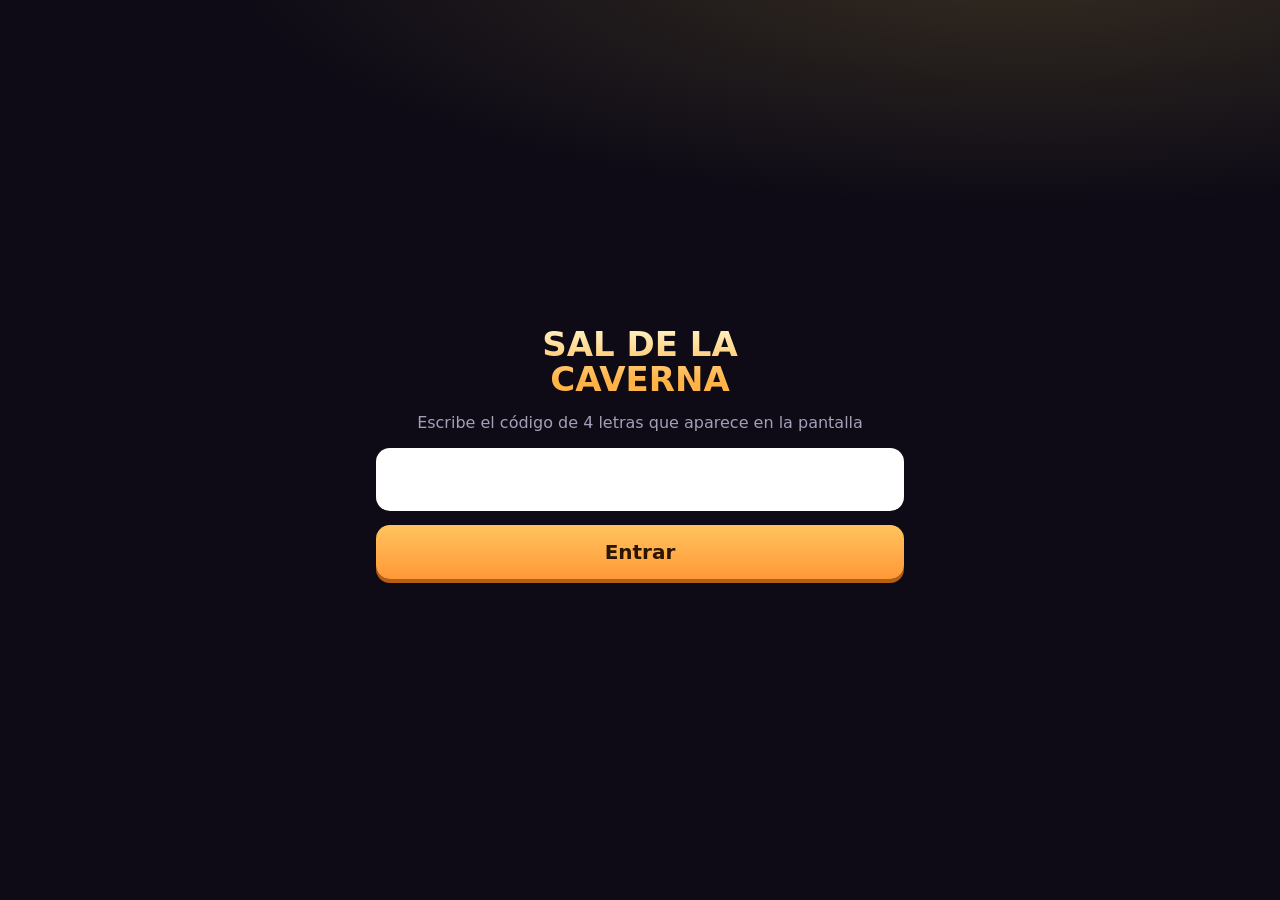
==== index.html @ 0f324c04 "Sal de la caverna: juego de repaso de Filosofía para pantalla táctil y móviles Co-Authored-By: Claud" ====
<!DOCTYPE html>
<html lang="es">
<head>
<meta charset="utf-8">
<meta name="viewport" content="width=device-width, initial-scale=1, maximum-scale=1, user-scalable=no, viewport-fit=cover">
<meta name="robots" content="noindex">
<meta name="theme-color" content="#0e0b16">
<title>Sal de la caverna</title>
<style>
:root{--bg:#0e0b16;--panel:#1d1829;--panel2:#2a2339;--ink:#f6f1e7;--dim:#a79fb8;--torch:#ffb347;--sun:#ffd95a;--ok:#3ddc84;--bad:#ff5468;--c0:#e84a5f;--c1:#3d8bfd;--c2:#f5a524;--c3:#2bb673;--tc:#555}
*{box-sizing:border-box;margin:0;padding:0;-webkit-tap-highlight-color:transparent}
html,body{height:100%}
body{background:var(--bg);color:var(--ink);font-family:system-ui,-apple-system,"Segoe UI",Roboto,Arial,sans-serif;display:flex;flex-direction:column;min-height:100vh;min-height:100dvh;user-select:none;-webkit-user-select:none;overscroll-behavior:none;
  background-image:radial-gradient(ellipse 90% 40% at 80% -5%,rgba(255,217,90,.16),transparent 70%)}
button{font:inherit;color:inherit;border:0;cursor:pointer;background:none}
#hd{display:none;align-items:center;gap:10px;padding:10px 14px;background:var(--panel);border-bottom:3px solid var(--tc);flex:none}
#hd.on{display:flex}
#hd .e{font-size:26px}
#hd .w{flex:1;min-width:0}
#hd .n{font-weight:800;font-size:16px;white-space:nowrap;overflow:hidden;text-overflow:ellipsis}
#hd .t{font-size:12px;color:var(--dim)}
#hd .p{font-weight:900;font-size:18px;color:var(--sun);font-variant-numeric:tabular-nums}
#tb{height:6px;background:var(--panel2);flex:none;visibility:hidden}
#tb i{display:block;height:100%;background:linear-gradient(90deg,var(--torch),var(--sun));transform-origin:left;width:100%}
#m{flex:1;display:flex;flex-direction:column;padding:16px;gap:12px;max-width:560px;width:100%;margin:0 auto;min-height:0;overflow-y:auto}
.c{flex:1;display:flex;flex-direction:column;align-items:center;justify-content:center;text-align:center;gap:14px}
h1{font-size:34px;font-weight:900;line-height:1.05;background:linear-gradient(180deg,#fff3c4,#ffb347 75%);-webkit-background-clip:text;background-clip:text;color:transparent}
h2{font-size:22px;line-height:1.2}
p{color:var(--dim);font-size:16px;line-height:1.4}
.xl{font-size:72px;line-height:1}
input{font:inherit;font-size:22px;padding:14px;border-radius:14px;border:0;width:100%;text-align:center;background:#fff;color:#111;user-select:text;-webkit-user-select:text}
input.code{text-transform:uppercase;letter-spacing:8px;font-weight:900;font-size:30px}
.go{background:linear-gradient(180deg,#ffc45e,#ff9838);color:#2a1500;font-weight:800;font-size:20px;padding:15px;border-radius:14px;width:100%;box-shadow:0 4px 0 #b55f10}
.go:active,.o:active,.nm:active{transform:translateY(3px);filter:brightness(1.15)}
.lnk{color:var(--dim);font-size:14px;text-decoration:underline;padding:8px}
.names{display:grid;grid-template-columns:1fr 1fr;gap:8px;width:100%}
.nm{background:var(--panel2);border-radius:12px;padding:14px 8px;font-size:18px;font-weight:700}
.q{font-size:18px;font-weight:700;line-height:1.3;background:var(--panel);border-radius:14px;padding:12px 14px}
.os{flex:1;display:grid;gap:10px;grid-template-columns:1fr;align-content:stretch;min-height:0}
.os.two{grid-template-columns:1fr 1fr}
.o{background:var(--oc);border-radius:16px;padding:12px 14px;font-size:17px;font-weight:800;line-height:1.2;display:flex;align-items:center;gap:10px;text-align:left;min-height:64px;box-shadow:0 4px 0 rgba(0,0,0,.35)}
.o .s{font-size:22px;width:26px;text-align:center;flex:none}
.os.two .o{flex-direction:column;justify-content:center;text-align:center;font-size:22px}
.os.two .o .s{font-size:48px;width:auto}
.res{border-radius:18px;padding:22px 16px;width:100%;font-weight:800}
.res.ok{background:#12492d;border:2px solid var(--ok)}
.res.ko{background:#4a1722;border:2px solid var(--bad)}
.res.nu{background:var(--panel);border:2px solid var(--panel2)}
.res .b{font-size:44px;line-height:1.1}
.res small{display:block;font-weight:500;color:var(--ink);opacity:.85;font-size:15px;margin-top:8px;line-height:1.35}
.clue{background:var(--panel);border-radius:12px 12px 12px 2px;padding:9px 12px;font-size:15px;line-height:1.3;text-align:left;width:100%}
.clue b{color:var(--torch);margin-right:6px}
.grid{display:grid;grid-template-columns:1fr 1fr 1fr;gap:7px;width:100%}
.grid .nm{font-size:14px;padding:12px 2px}
.nm.sel{background:var(--torch);color:#2a1500}
.sc{width:100%;display:flex;flex-direction:column;gap:7px}
.sc div{display:flex;align-items:center;gap:10px;background:var(--panel);border-radius:12px;padding:10px 14px;font-weight:800;font-size:17px;border-left:6px solid var(--tc)}
.sc div.me{background:var(--panel2);outline:2px solid var(--sun)}
.sc span{flex:1;text-align:left}
.tb{width:100%;text-align:left;font-size:15px;font-weight:700}
.tb .bg{height:14px;background:var(--panel2);border-radius:10px;overflow:hidden;margin-top:4px}
.tb .bg i{display:block;height:100%;border-radius:10px;background:var(--ok)}
.tb .bg i.mid{background:var(--c2)}.tb .bg i.low{background:var(--bad)}
.tip{background:var(--panel);border-left:5px solid var(--sun);border-radius:12px;padding:12px 14px;font-size:15px;line-height:1.4;text-align:left;width:100%}
.orc{background:linear-gradient(180deg,#6d5bd0,#4a3aa8);border-radius:18px;padding:20px;font-size:20px;font-weight:800;width:100%;animation:pu .6s infinite alternate}
@keyframes pu{to{transform:scale(1.04)}}
#net{position:fixed;left:0;right:0;bottom:0;background:var(--bad);color:#fff;text-align:center;font-size:13px;padding:5px;display:none;font-weight:700}
</style>
</head>
<body>
<div id="hd"><div class="e" id="he"></div><div class="w"><div class="n" id="hn"></div><div class="t" id="ht"></div></div><div class="p" id="hp"></div></div>
<div id="tb"><i></i></div>
<div id="m"></div>
<div id="net">Reconectando…</div>
<script src="vendor/supabase.js"></script>
<script src="js/net.js?v=3"></script>
<script src="js/play.js?v=3"></script>
</body>
</html>
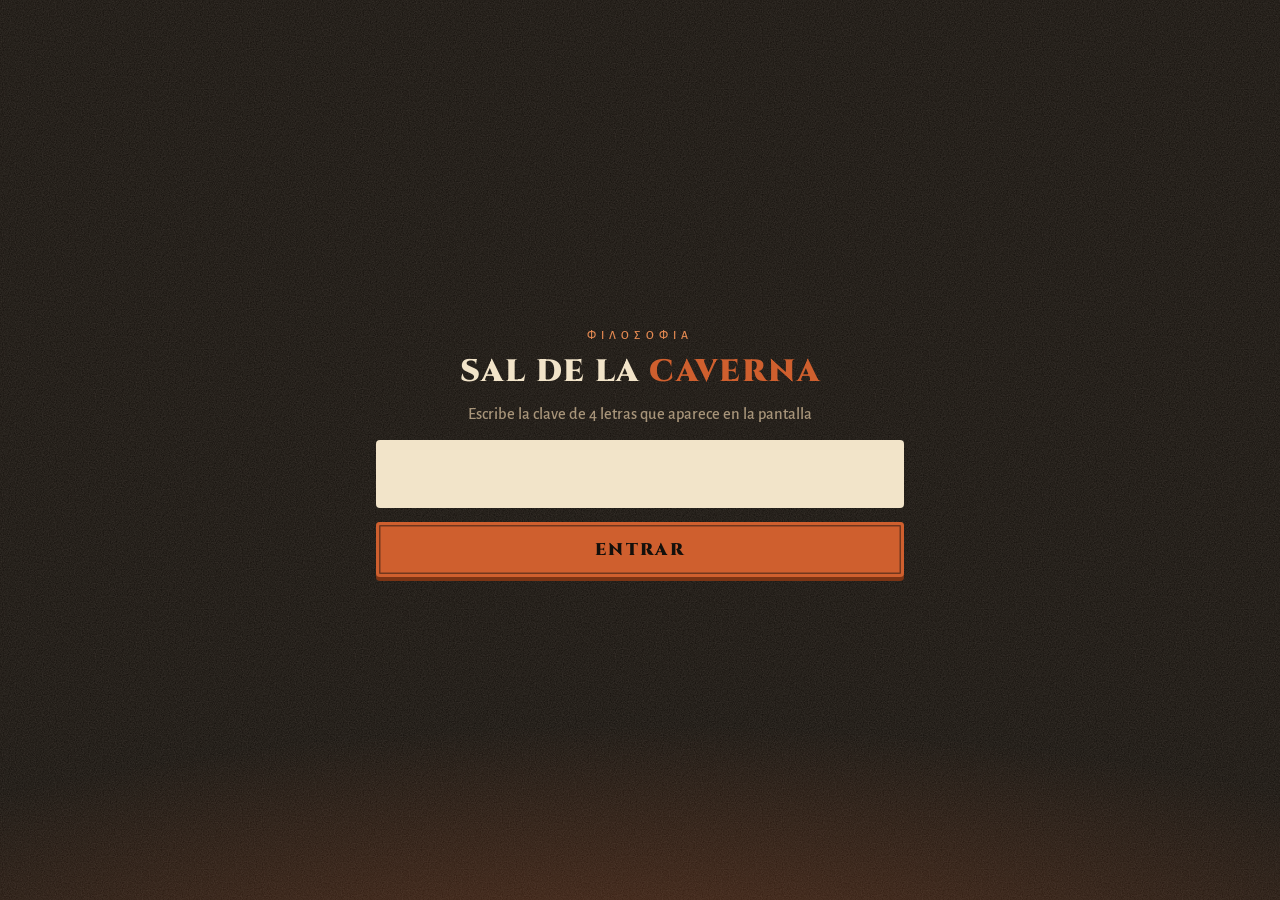
==== commit 06015e35: "Nueva ambientación de cerámica griega, iconos propios, tipografías y voz solo en español Co-Authored" ====
--- a/index.html
+++ b/index.html
@@ -4,76 +4,96 @@
 <meta charset="utf-8">
 <meta name="viewport" content="width=device-width, initial-scale=1, maximum-scale=1, user-scalable=no, viewport-fit=cover">
 <meta name="robots" content="noindex">
-<meta name="theme-color" content="#0e0b16">
+<meta name="theme-color" content="#14100c">
 <title>Sal de la caverna</title>
+<link rel="stylesheet" href="css/fonts.css?v=5">
+<link rel="stylesheet" href="css/theme.css?v=5">
 <style>
-:root{--bg:#0e0b16;--panel:#1d1829;--panel2:#2a2339;--ink:#f6f1e7;--dim:#a79fb8;--torch:#ffb347;--sun:#ffd95a;--ok:#3ddc84;--bad:#ff5468;--c0:#e84a5f;--c1:#3d8bfd;--c2:#f5a524;--c3:#2bb673;--tc:#555}
-*{box-sizing:border-box;margin:0;padding:0;-webkit-tap-highlight-color:transparent}
 html,body{height:100%}
-body{background:var(--bg);color:var(--ink);font-family:system-ui,-apple-system,"Segoe UI",Roboto,Arial,sans-serif;display:flex;flex-direction:column;min-height:100vh;min-height:100dvh;user-select:none;-webkit-user-select:none;overscroll-behavior:none;
-  background-image:radial-gradient(ellipse 90% 40% at 80% -5%,rgba(255,217,90,.16),transparent 70%)}
-button{font:inherit;color:inherit;border:0;cursor:pointer;background:none}
-#hd{display:none;align-items:center;gap:10px;padding:10px 14px;background:var(--panel);border-bottom:3px solid var(--tc);flex:none}
+body{background:var(--glaze);color:var(--slip);font-family:var(--f-body);font-weight:500;display:flex;flex-direction:column;min-height:100vh;min-height:100dvh;user-select:none;-webkit-user-select:none;overscroll-behavior:none;
+  background-image:radial-gradient(ellipse 110% 45% at 50% 112%,rgba(207,95,46,.3),transparent 70%),var(--grain)}
+#hd{display:none;align-items:center;gap:12px;padding:10px 16px;background:var(--glaze2);flex:none}
 #hd.on{display:flex}
-#hd .e{font-size:26px}
+#hd .coin{font-size:20px}
 #hd .w{flex:1;min-width:0}
-#hd .n{font-weight:800;font-size:16px;white-space:nowrap;overflow:hidden;text-overflow:ellipsis}
-#hd .t{font-size:12px;color:var(--dim)}
-#hd .p{font-weight:900;font-size:18px;color:var(--sun);font-variant-numeric:tabular-nums}
-#tb{height:6px;background:var(--panel2);flex:none;visibility:hidden}
-#tb i{display:block;height:100%;background:linear-gradient(90deg,var(--torch),var(--sun));transform-origin:left;width:100%}
+#hd .n{font-weight:800;font-size:17px;white-space:nowrap;overflow:hidden;text-overflow:ellipsis;line-height:1.15}
+#hd .t{font-size:12.500px;color:var(--dim)}
+#hd .p{font-family:var(--f-title);font-weight:900;font-size:19px;color:var(--gold);font-variant-numeric:tabular-nums}
+#gk{display:none;height:12px;background:var(--greca) repeat-x center;background-size:auto 100%;flex:none;opacity:.9}
+#hd.on + #gk{display:block}
+#tb{height:5px;background:var(--glaze3);flex:none;visibility:hidden}
+#tb i{display:block;height:100%;background:linear-gradient(90deg,var(--clay),var(--gold));transform-origin:left;width:100%}
 #m{flex:1;display:flex;flex-direction:column;padding:16px;gap:12px;max-width:560px;width:100%;margin:0 auto;min-height:0;overflow-y:auto}
 .c{flex:1;display:flex;flex-direction:column;align-items:center;justify-content:center;text-align:center;gap:14px}
-h1{font-size:34px;font-weight:900;line-height:1.05;background:linear-gradient(180deg,#fff3c4,#ffb347 75%);-webkit-background-clip:text;background-clip:text;color:transparent}
-h2{font-size:22px;line-height:1.2}
-p{color:var(--dim);font-size:16px;line-height:1.4}
-.xl{font-size:72px;line-height:1}
-input{font:inherit;font-size:22px;padding:14px;border-radius:14px;border:0;width:100%;text-align:center;background:#fff;color:#111;user-select:text;-webkit-user-select:text}
-input.code{text-transform:uppercase;letter-spacing:8px;font-weight:900;font-size:30px}
-.go{background:linear-gradient(180deg,#ffc45e,#ff9838);color:#2a1500;font-weight:800;font-size:20px;padding:15px;border-radius:14px;width:100%;box-shadow:0 4px 0 #b55f10}
-.go:active,.o:active,.nm:active{transform:translateY(3px);filter:brightness(1.15)}
+h1{font-family:var(--f-title);font-size:31px;font-weight:900;line-height:1.08;letter-spacing:.05em;text-transform:uppercase;color:var(--slip)}
+h1 em{font-style:normal;color:var(--clay)}
+h2{font-size:23px;line-height:1.2;font-weight:800}
+p{color:var(--dim);font-size:16.500px;line-height:1.4}
+.kick{font-family:var(--f-title);font-weight:700;font-size:12px;letter-spacing:.42em;text-transform:uppercase;color:var(--clay2);padding-left:.42em}
+.gr{font-size:12px}
+.seal{font-size:54px;line-height:1;display:flex}
+.xl{font-size:64px;line-height:1;color:var(--clay);display:flex}
+input{font:inherit;font-size:22px;padding:14px;border-radius:4px;border:0;width:100%;text-align:center;background:var(--slip);color:var(--glaze);font-weight:800;user-select:text;-webkit-user-select:text}
+input.code{font-family:var(--f-title);text-transform:uppercase;letter-spacing:.4em;font-weight:900;font-size:30px;padding-left:.4em}
+.go{background:var(--clay);color:var(--glaze);font-family:var(--f-title);font-weight:900;font-size:17px;letter-spacing:.14em;text-transform:uppercase;padding:16px;border-radius:4px;width:100%;box-shadow:0 4px 0 #7c3414,inset 0 0 0 3px var(--clay),inset 0 0 0 4.500px rgba(20,16,12,.5)}
+.go:active,.o:active,.nm:active{transform:translateY(3px);filter:brightness(1.12)}
 .lnk{color:var(--dim);font-size:14px;text-decoration:underline;padding:8px}
 .names{display:grid;grid-template-columns:1fr 1fr;gap:8px;width:100%}
-.nm{background:var(--panel2);border-radius:12px;padding:14px 8px;font-size:18px;font-weight:700}
-.q{font-size:18px;font-weight:700;line-height:1.3;background:var(--panel);border-radius:14px;padding:12px 14px}
+.nm{border:1.500px solid var(--line);background:rgba(30,23,17,.8);border-radius:4px;padding:14px 8px;font-size:18px;font-weight:800;color:var(--slip)}
+.q{font-size:18.500px;font-weight:800;line-height:1.28;padding:4px 2px 4px 14px;border-left:3px solid var(--clay)}
+.q.qt{font-size:21px;font-weight:500}
+.q small{display:block;color:var(--dim);font-weight:500;font-family:var(--f-body);font-style:normal;font-size:15px;margin-top:4px}
 .os{flex:1;display:grid;gap:10px;grid-template-columns:1fr;align-content:stretch;min-height:0}
 .os.two{grid-template-columns:1fr 1fr}
-.o{background:var(--oc);border-radius:16px;padding:12px 14px;font-size:17px;font-weight:800;line-height:1.2;display:flex;align-items:center;gap:10px;text-align:left;min-height:64px;box-shadow:0 4px 0 rgba(0,0,0,.35)}
-.o .s{font-size:22px;width:26px;text-align:center;flex:none}
-.os.two .o{flex-direction:column;justify-content:center;text-align:center;font-size:22px}
-.os.two .o .s{font-size:48px;width:auto}
-.res{border-radius:18px;padding:22px 16px;width:100%;font-weight:800}
-.res.ok{background:#12492d;border:2px solid var(--ok)}
-.res.ko{background:#4a1722;border:2px solid var(--bad)}
-.res.nu{background:var(--panel);border:2px solid var(--panel2)}
-.res .b{font-size:44px;line-height:1.1}
-.res small{display:block;font-weight:500;color:var(--ink);opacity:.85;font-size:15px;margin-top:8px;line-height:1.35}
-.clue{background:var(--panel);border-radius:12px 12px 12px 2px;padding:9px 12px;font-size:15px;line-height:1.3;text-align:left;width:100%}
-.clue b{color:var(--torch);margin-right:6px}
+.o{background:var(--slip);color:var(--glaze);border-radius:4px;padding:12px 14px;font-size:17.500px;font-weight:800;line-height:1.18;display:flex;align-items:center;gap:12px;text-align:left;min-height:64px;box-shadow:0 4px 0 #9c8a68,inset 0 0 0 3px var(--slip),inset 0 0 0 4px rgba(20,16,12,.25)}
+.o .lt{width:38px;height:38px;border-radius:50%;background:var(--clay);color:var(--slip);display:flex;align-items:center;justify-content:center;font-size:21px;flex:none;box-shadow:inset 0 0 0 2px var(--clay),inset 0 0 0 3px rgba(20,16,12,.55)}
+.o.cen{justify-content:center;font-size:22px;text-align:center}
+.o.col{background:var(--oc);color:#fff;box-shadow:0 4px 0 rgba(0,0,0,.4)}
+.os.two .o{flex-direction:column;justify-content:center;text-align:center;font-family:var(--f-title);font-weight:900;font-size:19px;letter-spacing:.1em}
+.os.two .o .ic{font-size:52px}
+.os.two .o.fa{background:var(--clay);box-shadow:0 4px 0 #7c3414,inset 0 0 0 4px var(--clay),inset 0 0 0 6px rgba(20,16,12,.6)}
+.os.two .o.fb{background:var(--glaze);color:var(--clay2);box-shadow:inset 0 0 0 2px var(--clay),inset 0 0 0 7px var(--glaze),inset 0 0 0 8.500px var(--clay)}
+.res{padding:22px 16px;width:100%;font-weight:800;border:1.500px solid var(--line);background:rgba(30,23,17,.85)}
+.res.ok{border-color:var(--gold);background:rgba(227,178,74,.14)}
+.res.ko{border-color:var(--bad);background:rgba(216,64,44,.14)}
+.res .b{font-family:var(--f-title);font-size:36px;line-height:1.1;font-weight:900;display:flex;align-items:center;justify-content:center;gap:10px}
+.res.ok .b{color:var(--gold)}.res.ko .b{color:var(--bad)}
+.res small{display:block;font-weight:500;color:var(--slip);opacity:.9;font-size:15.500px;margin-top:10px;line-height:1.35}
+.res .lbl{font-family:var(--f-title);font-size:11px;letter-spacing:.3em;text-transform:uppercase;color:var(--dim);font-weight:700}
+.res .v{font-size:19px;margin-top:6px}
+.clue{border-left:3px solid var(--clay);background:rgba(30,23,17,.8);padding:8px 12px;font-family:var(--f-quote);font-style:italic;font-size:16.500px;line-height:1.28;text-align:left;width:100%;display:flex;gap:10px}
+.clue b{font-family:var(--f-title);font-style:normal;color:var(--clay2);flex:none;width:22px}
 .grid{display:grid;grid-template-columns:1fr 1fr 1fr;gap:7px;width:100%}
-.grid .nm{font-size:14px;padding:12px 2px}
-.nm.sel{background:var(--torch);color:#2a1500}
-.sc{width:100%;display:flex;flex-direction:column;gap:7px}
-.sc div{display:flex;align-items:center;gap:10px;background:var(--panel);border-radius:12px;padding:10px 14px;font-weight:800;font-size:17px;border-left:6px solid var(--tc)}
-.sc div.me{background:var(--panel2);outline:2px solid var(--sun)}
+.grid .nm{font-size:14.500px;padding:12px 2px}
+.nm.sel{background:var(--gold);color:var(--glaze);border-color:var(--gold)}
+.sc{width:100%;display:flex;flex-direction:column;gap:6px}
+.sc div{display:flex;align-items:center;gap:12px;border:1.500px solid var(--line);background:rgba(30,23,17,.8);padding:9px 14px;font-weight:800;font-size:17px}
+.sc div.me{border-color:var(--gold)}
+.sc div i{font-family:var(--f-title);font-style:normal;color:var(--dim);width:26px;text-align:left}
+.sc div b{font-family:var(--f-title);font-variant-numeric:tabular-nums}
 .sc span{flex:1;text-align:left}
-.tb{width:100%;text-align:left;font-size:15px;font-weight:700}
-.tb .bg{height:14px;background:var(--panel2);border-radius:10px;overflow:hidden;margin-top:4px}
-.tb .bg i{display:block;height:100%;border-radius:10px;background:var(--ok)}
-.tb .bg i.mid{background:var(--c2)}.tb .bg i.low{background:var(--bad)}
-.tip{background:var(--panel);border-left:5px solid var(--sun);border-radius:12px;padding:12px 14px;font-size:15px;line-height:1.4;text-align:left;width:100%}
-.orc{background:linear-gradient(180deg,#6d5bd0,#4a3aa8);border-radius:18px;padding:20px;font-size:20px;font-weight:800;width:100%;animation:pu .6s infinite alternate}
+.sc .coin{font-size:14px}
+.tb{width:100%;text-align:left;font-size:15.500px;font-weight:800}
+.tb span{float:right;font-family:var(--f-title)}
+.tb .bg{height:9px;background:var(--glaze3);overflow:hidden;margin-top:5px}
+.tb .bg i{display:block;height:100%;background:var(--ok)}
+.tb .bg i.mid{background:var(--gold)}.tb .bg i.low{background:var(--bad)}
+.tip{border-left:3px solid var(--gold);background:rgba(30,23,17,.8);padding:12px 14px;font-size:15.500px;line-height:1.4;text-align:left;width:100%}
+.orc{border:2px solid var(--gold);color:var(--gold);padding:20px;font-size:20px;font-weight:800;width:100%;animation:pu .6s infinite alternate;display:flex;flex-direction:column;align-items:center;gap:10px}
+.orc .ic{font-size:44px}
 @keyframes pu{to{transform:scale(1.04)}}
-#net{position:fixed;left:0;right:0;bottom:0;background:var(--bad);color:#fff;text-align:center;font-size:13px;padding:5px;display:none;font-weight:700}
+#net{position:fixed;left:0;right:0;bottom:0;background:var(--bad);color:#fff;text-align:center;font-size:13px;padding:5px;display:none;font-weight:800}
 </style>
 </head>
 <body>
-<div id="hd"><div class="e" id="he"></div><div class="w"><div class="n" id="hn"></div><div class="t" id="ht"></div></div><div class="p" id="hp"></div></div>
+<div id="hd"><span id="he"></span><div class="w"><div class="n" id="hn"></div><div class="t" id="ht"></div></div><div class="p" id="hp"></div></div>
+<div id="gk"></div>
 <div id="tb"><i></i></div>
 <div id="m"></div>
 <div id="net">Reconectando…</div>
 <script src="vendor/supabase.js"></script>
-<script src="js/net.js?v=3"></script>
-<script src="js/play.js?v=3"></script>
+<script src="js/art.js?v=5"></script>
+<script src="js/net.js?v=5"></script>
+<script src="js/play.js?v=5"></script>
 </body>
 </html>
--- a/css/fonts.css
+++ b/css/fonts.css
@@ -0,0 +1,48 @@
+@font-face {
+  font-family: 'Alegreya';
+  font-style: italic;
+  font-weight: 500;
+  font-display: swap;
+  src: url(../fonts/Alegreya-italic-500-latin.woff2) format('woff2');
+  unicode-range: U+0000-00FF, U+0131, U+0152-0153, U+02BB-02BC, U+02C6, U+02DA, U+02DC, U+0304, U+0308, U+0329, U+2000-206F, U+20AC, U+2122, U+2191, U+2193, U+2212, U+2215, U+FEFF, U+FFFD;
+}
+@font-face {
+  font-family: 'Alegreya Sans';
+  font-style: normal;
+  font-weight: 500;
+  font-display: swap;
+  src: url(../fonts/AlegreyaSans-normal-500-greek.woff2) format('woff2');
+  unicode-range: U+0370-0377, U+037A-037F, U+0384-038A, U+038C, U+038E-03A1, U+03A3-03FF;
+}
+@font-face {
+  font-family: 'Alegreya Sans';
+  font-style: normal;
+  font-weight: 500;
+  font-display: swap;
+  src: url(../fonts/AlegreyaSans-normal-500-latin.woff2) format('woff2');
+  unicode-range: U+0000-00FF, U+0131, U+0152-0153, U+02BB-02BC, U+02C6, U+02DA, U+02DC, U+0304, U+0308, U+0329, U+2000-206F, U+20AC, U+2122, U+2191, U+2193, U+2212, U+2215, U+FEFF, U+FFFD;
+}
+@font-face {
+  font-family: 'Alegreya Sans';
+  font-style: normal;
+  font-weight: 800;
+  font-display: swap;
+  src: url(../fonts/AlegreyaSans-normal-800-greek.woff2) format('woff2');
+  unicode-range: U+0370-0377, U+037A-037F, U+0384-038A, U+038C, U+038E-03A1, U+03A3-03FF;
+}
+@font-face {
+  font-family: 'Alegreya Sans';
+  font-style: normal;
+  font-weight: 800;
+  font-display: swap;
+  src: url(../fonts/AlegreyaSans-normal-800-latin.woff2) format('woff2');
+  unicode-range: U+0000-00FF, U+0131, U+0152-0153, U+02BB-02BC, U+02C6, U+02DA, U+02DC, U+0304, U+0308, U+0329, U+2000-206F, U+20AC, U+2122, U+2191, U+2193, U+2212, U+2215, U+FEFF, U+FFFD;
+}
+@font-face {
+  font-family: 'Cinzel';
+  font-style: normal;
+  font-weight: 500 900;
+  font-display: swap;
+  src: url(../fonts/Cinzel-normal-500_900-latin.woff2) format('woff2');
+  unicode-range: U+0000-00FF, U+0131, U+0152-0153, U+02BB-02BC, U+02C6, U+02DA, U+02DC, U+0304, U+0308, U+0329, U+2000-206F, U+20AC, U+2122, U+2191, U+2193, U+2212, U+2215, U+FEFF, U+FFFD;
+}
--- a/css/theme.css
+++ b/css/theme.css
@@ -0,0 +1,22 @@
+/* Ambientación: cerámica griega (barniz negro, terracota y engobe crema). Compartido por la pantalla y el móvil. */
+:root{
+  --glaze:#14100c;--glaze2:#1e1711;--glaze3:#2c2219;--line:#4a3a2a;
+  --clay:#cf5f2e;--clay2:#e58a52;--slip:#f2e4c9;--slip2:#d9c5a0;--dim:#a8957a;
+  --gold:#e3b24a;--ok:#8fae4e;--bad:#d8402c;--sea:#3f8fb5;--tc:#cf5f2e;
+  --grain:url("data:image/svg+xml,%3Csvg xmlns='http://www.w3.org/2000/svg' width='260' height='260'%3E%3Cfilter id='n'%3E%3CfeTurbulence type='fractalNoise' baseFrequency='.85' numOctaves='2' stitchTiles='stitch'/%3E%3CfeColorMatrix values='0 0 0 0 1 0 0 0 0 .86 0 0 0 0 .7 0 0 0 .55 0'/%3E%3C/filter%3E%3Crect width='260' height='260' filter='url(%23n)' opacity='.28'/%3E%3C/svg%3E");
+  --greca:url("data:image/svg+xml,%3Csvg xmlns='http://www.w3.org/2000/svg' width='20' height='20' viewBox='0 0 20 20'%3E%3Cpath d='M0 18H20M2 18V3H16V13H7V8H11' fill='none' stroke='%23cf5f2e' stroke-width='2'/%3E%3C/svg%3E");
+  --greca-dark:url("data:image/svg+xml,%3Csvg xmlns='http://www.w3.org/2000/svg' width='20' height='20' viewBox='0 0 20 20'%3E%3Cpath d='M0 18H20M2 18V3H16V13H7V8H11' fill='none' stroke='%2314100c' stroke-width='2'/%3E%3C/svg%3E");
+  --f-title:"Cinzel","Trajan Pro",Georgia,serif;--f-body:"Alegreya Sans","Segoe UI",system-ui,sans-serif;--f-quote:"Alegreya",Georgia,serif;
+}
+*{box-sizing:border-box;margin:0;padding:0;-webkit-tap-highlight-color:transparent}
+button{font:inherit;color:inherit;border:0;cursor:pointer;background:none}
+.ic{width:1em;height:1em;fill:currentColor;display:inline-block;vertical-align:-.14em;flex:none}
+.ic .s{fill:none;stroke:currentColor;stroke-width:4;stroke-linecap:round;stroke-linejoin:round}
+.ic .s3{fill:none;stroke:currentColor;stroke-width:2.6}
+.coin{display:inline-flex;align-items:center;justify-content:center;width:1.7em;height:1.7em;border-radius:50%;background:var(--tc);color:var(--glaze);flex:none;
+  box-shadow:inset 0 0 0 .09em var(--tc),inset 0 0 0 .15em rgba(20,16,12,.7),0 0 0 .07em var(--glaze),0 0 0 .14em var(--tc)}
+.coin .ic{width:1em;height:1em;vertical-align:0}
+.greca{height:1.25rem;background:var(--greca) repeat-x left center;background-size:auto 100%;opacity:.9;flex:none}
+.cz{font-family:var(--f-title);font-weight:800;letter-spacing:.06em;text-transform:uppercase}
+.qt{font-family:var(--f-quote);font-style:italic;font-weight:500}
+.gr{font-family:var(--f-body);font-weight:500;letter-spacing:.42em;color:var(--clay2)}
